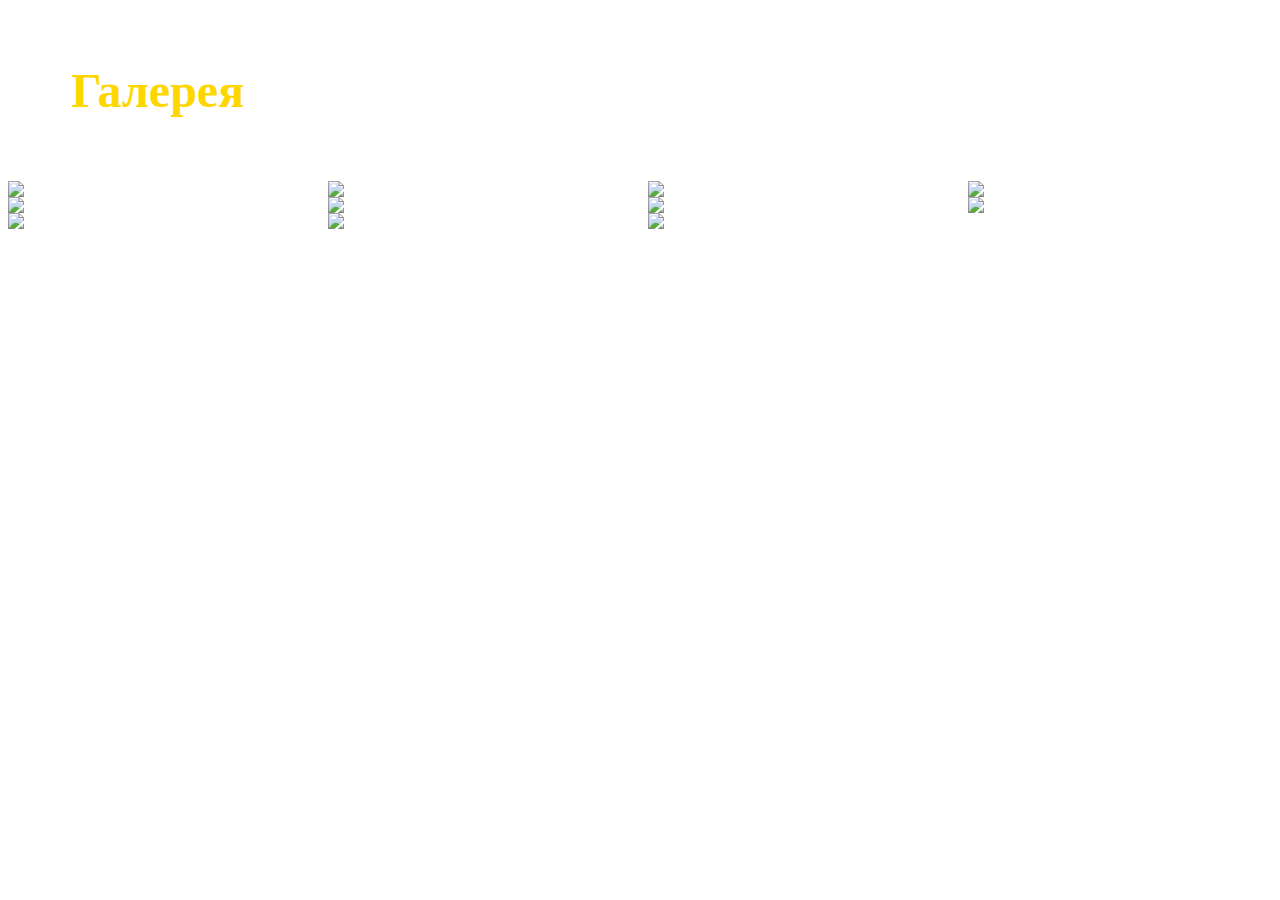
==== web/index.html @ bfa24ba0 "Rename index4.html to index.html" ====
<!DOCTYPE html>
<html lang="en">
<head>
	<meta charset="UTF-8">
	<title>Галерея</title>
	<link rel="stylesheet" type="text/css" href="main.css">	
</head>
<body>
	<h1>Галерея</h1>
	<main>
		<img src="web/img1.jpg">
		<img src="web/img2.jpg">
		<img src="web/img3.jpg">
		<img src="web/img4.jpg">
		<img src="web/img5.jpg">
		<img src="web/img6.jpg">
		<img src="web/img7.jpg">
		<img src="web/img8.png">
		<img src="web/img9.jpg">
		<img src="web/img10.jpg">
		<img src="web/img.jpg">
	</main>
	
</body>
</html>
---- web/main.css ----
main{
	column-count: 4;
	colum-gap:0px;
}
img{
	max-width: 100%;
	display: block;
}
h1{
	font: Roboto;
    font-size: 48px;
    margin: 5%;
    color: gold;
}
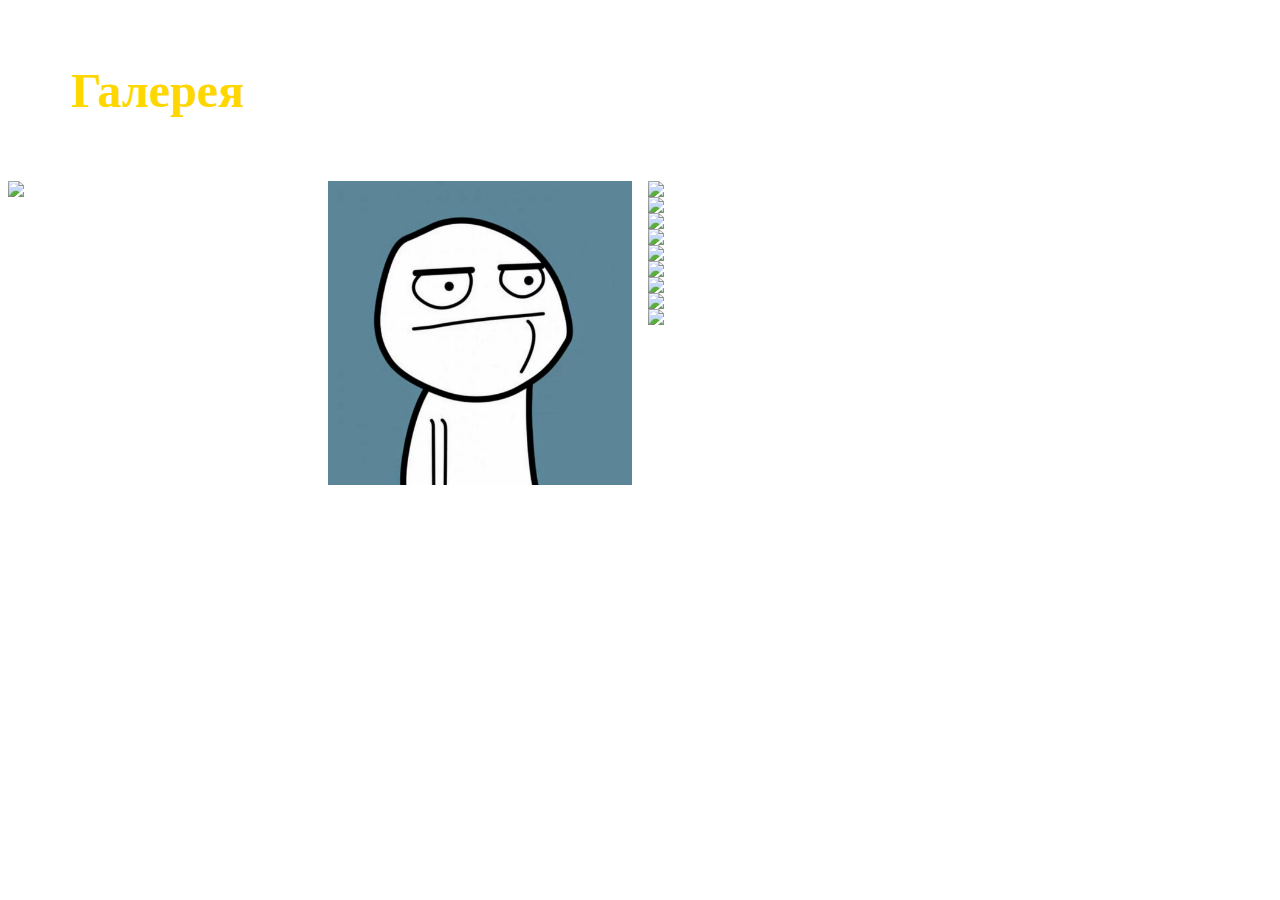
==== commit 462b37c1: "Update index.html" ====
--- a/web/index.html
+++ b/web/index.html
@@ -8,8 +8,8 @@
 <body>
 	<h1>Галерея</h1>
 	<main>
-		<img src="web/img1.jpg">
-		<img src="web/img2.jpg">
+		<img src="img1.jpg">
+		<img src="img2.jpg">
 		<img src="web/img3.jpg">
 		<img src="web/img4.jpg">
 		<img src="web/img5.jpg">
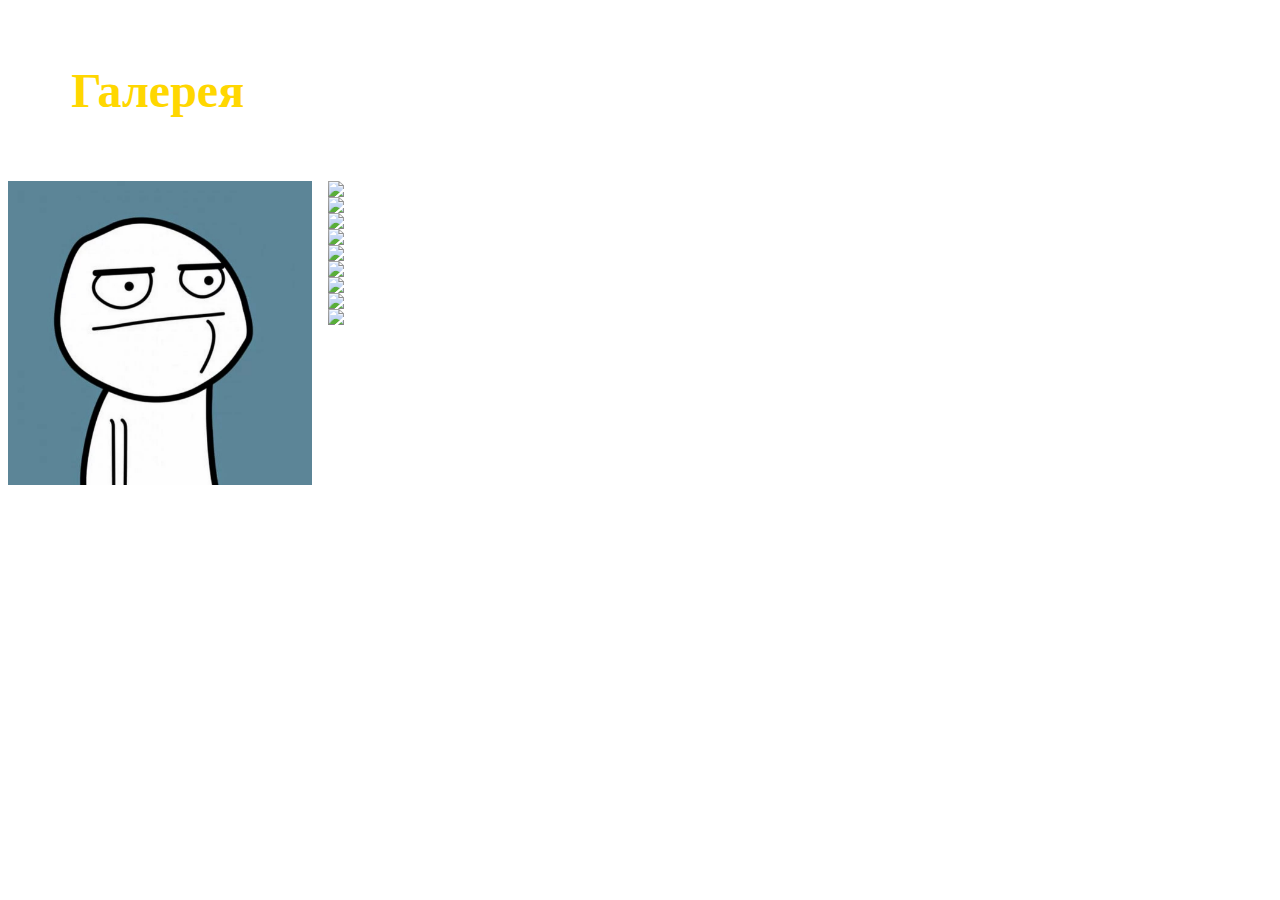
==== commit 19172dc8: "Update index.html" ====
--- a/web/index.html
+++ b/web/index.html
@@ -8,7 +8,6 @@
 <body>
 	<h1>Галерея</h1>
 	<main>
-		<img src="img1.jpg">
 		<img src="img2.jpg">
 		<img src="web/img3.jpg">
 		<img src="web/img4.jpg">
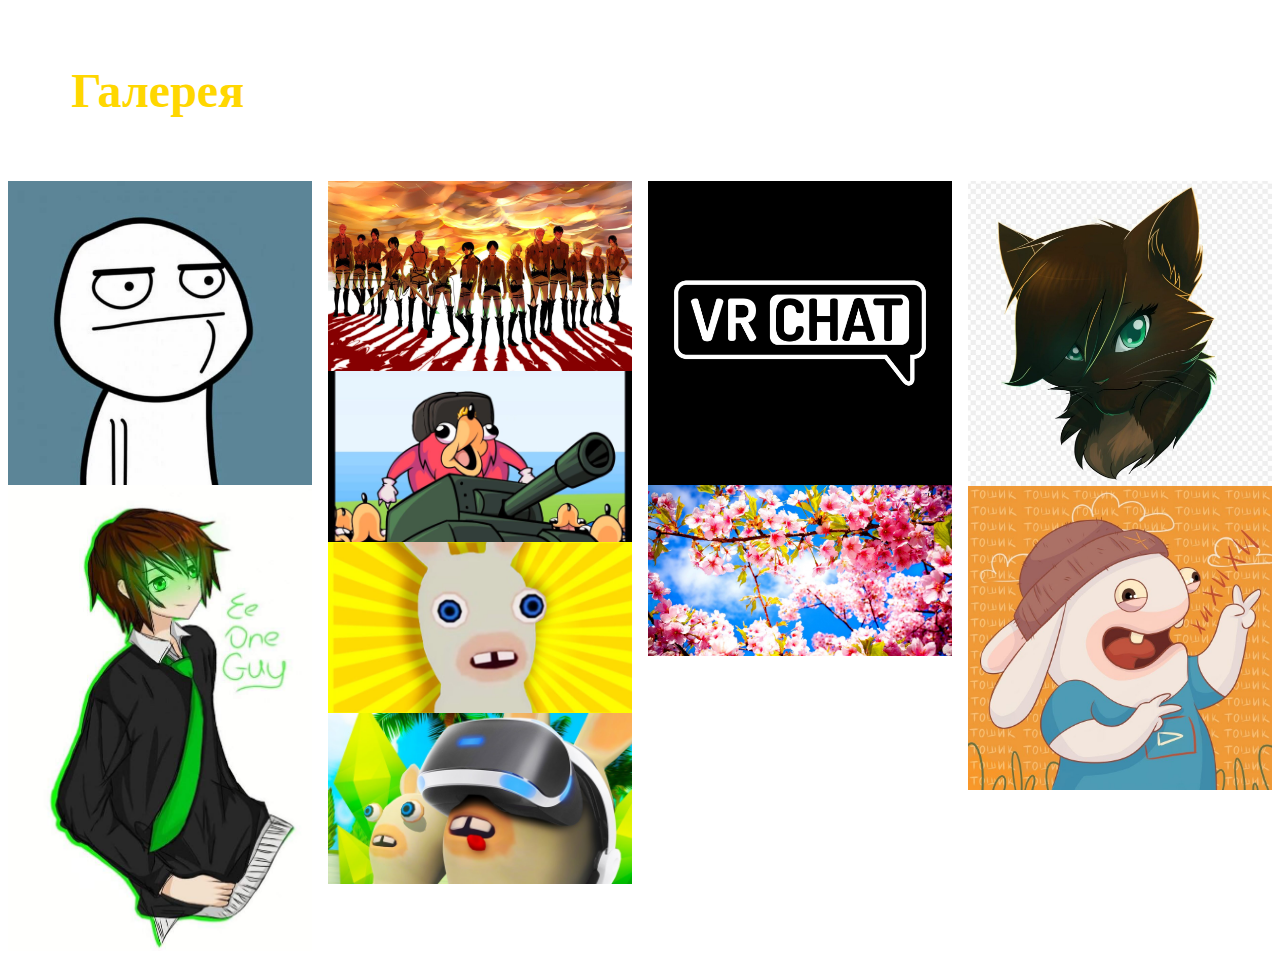
==== commit b6ac8cfb: "Update index.html" ====
--- a/web/index.html
+++ b/web/index.html
@@ -9,15 +9,15 @@
 	<h1>Галерея</h1>
 	<main>
 		<img src="img2.jpg">
-		<img src="web/img3.jpg">
-		<img src="web/img4.jpg">
-		<img src="web/img5.jpg">
-		<img src="web/img6.jpg">
-		<img src="web/img7.jpg">
-		<img src="web/img8.png">
-		<img src="web/img9.jpg">
-		<img src="web/img10.jpg">
-		<img src="web/img.jpg">
+		<img src="img3.jpg">
+		<img src="img4.jpg">
+		<img src="img5.jpg">
+		<img src="img6.jpg">
+		<img src="img7.jpg">
+		<img src="img8.png">
+		<img src="img9.jpg">
+		<img src="img10.jpg">
+		<img src="img.jpg">
 	</main>
 	
 </body>
